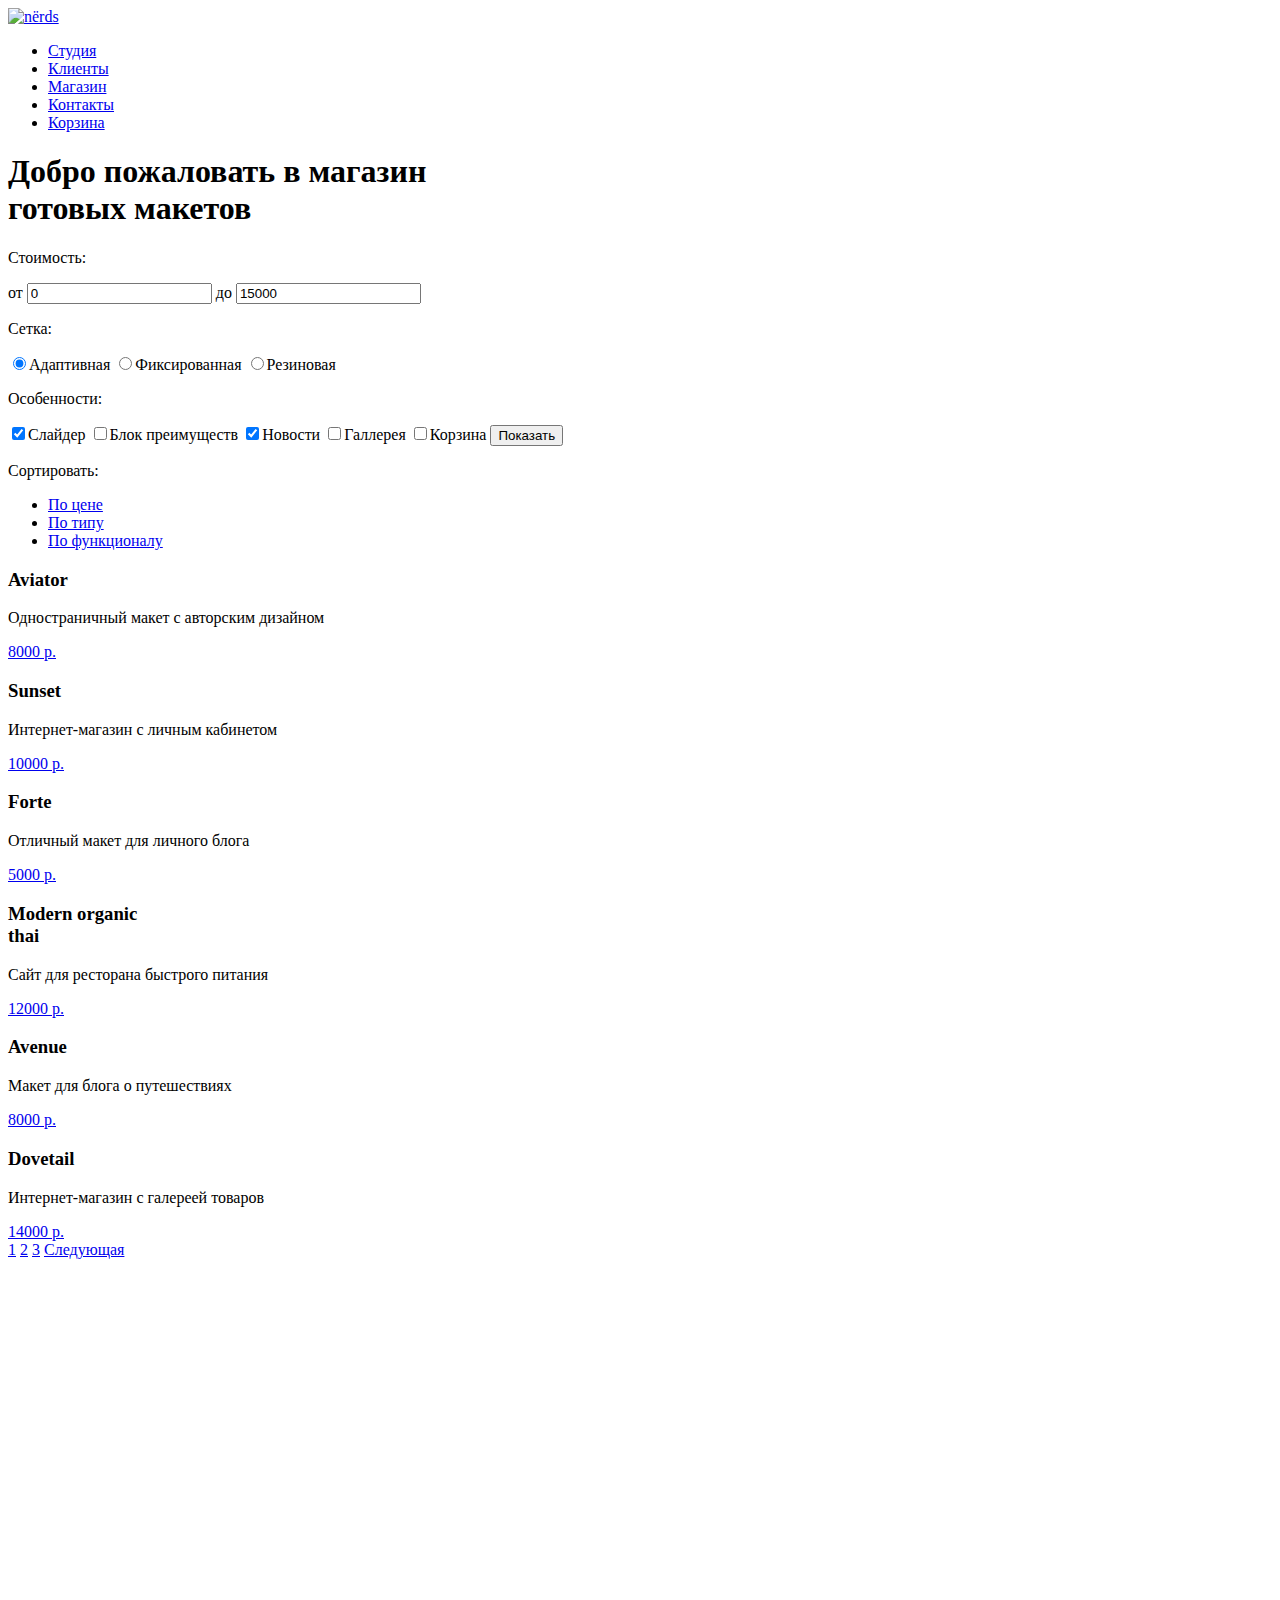
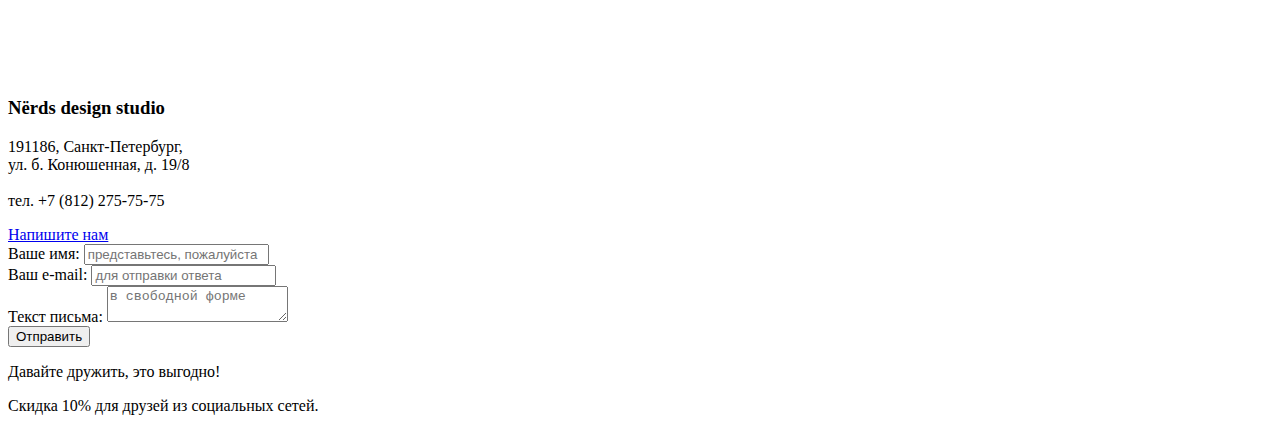
==== catalog.html @ 2c65c2f6 "Загрузил финальную версию проекта" ====
<!doctype html>
<html lang="ru">
    <head>
        <meta charset="utf-8">
        <title>NЁRDS</title>
        <link rel="stylesheet" type="text/css" href="css/style.css">
        <link rel="stylesheet" type="text/css" href="css/normalize.css">
    </head>
    <body>
				<header class="catalog-header clearfix">																																														<!-- навигация -->
						<div class="container">
								<a class="" href="#"><img alt="nёrds" class="logo" src="img/logo.png" width="139" height="56"></a>						<!-- лого - ссылка домой -->
								<div class="nav">		
										<ul class="nav-ul">																																										<!-- список ссылок -->
												<li class="nav-link">																															<!-- пункт меню -->
														<a class="nav-a" href="index.html">Студия</a>																									<!-- ссылка -->
												</li>		
												<li class="nav-link">
														<a class="nav-a" href="#">Клиенты</a>
												</li>
												<li class="nav-link active">
														<a class="nav-a" href="catalog.html">Магазин</a>
												</li>
												<li class="nav-link">
														<a class="nav-a" href="#">Контакты</a>
												</li>
												<li class="nav-link">
														<a class="nav-a basket" href="#">Корзина</a>
												</li>
										</ul>
								</div>
						</div>
 								<h1 class="title">
								Добро пожаловать в магазин<br>
							     	готовых макетов
								</h1>																																			<!-- заголовок -->
			</header>
			<main class="container clearfix">																																			<!-- всё -->
																																													<!-- фильтры - сделать-->
						<form action="form.php" method="GET" class="filters">
						<p class="filters-tag">Стоимость:</p>
						<div class="range-filter">
							<div class="range-controls">
								<div class="scale">
									<div class="bar"></div>
								</div>
								<div class="toggle toggle-min"></div>
								<div class="toggle toggle-max"></div>
							</div>
							<div class="price-controls">
								<label class="min-price">от <input name="min-price" type="text" value="0"></label>
								<label class="max-price">до <input name="max-price" type="text" value="15000"></label>
							</div>
						</div>
						<p class="filters-tag">Сетка:</p>
						<div class="grid">
							<label class="custom-radio"><input class="radio-btn" type="radio" name="web" value="adaptive" checked><span class="radio-text">Адаптивная</span></label>
							<label class="custom-radio"><input class="radio-btn" type="radio" name="web" value="fixed"><span class="radio-text">Фиксированная</span></label>
							<label class="custom-radio"><input class="radio-btn" type="radio" name="web" value="draggable"><span class="radio-text">Резиновая</span></label>
						</div>
						<p class="filters-tag">Особенности:</p>
						<div class="specials">
							<label class="custom-box"><input class="checkbox" type="checkbox" name="specs" value="slider" checked><span class="box-text">Слайдер</span></label>
							<label class="custom-box"><input class="checkbox" type="checkbox" name="specs" value="advantages"><span class="box-text">Блок преимуществ</span></label>
							<label class="custom-box"><input class="checkbox" type="checkbox" name="specs" value="news" checked><span class="box-text">Новости</span></label>
							<label class="custom-box"><input class="checkbox" type="checkbox" name="specs" value="gallery"><span class="box-text">Галлерея</span></label>
							<label class="custom-box"><input class="checkbox" type="checkbox" name="specs" value="basket"><span class="box-text">Корзина</span></label>
						<input type="button" class="filter-btn" value="Показать"> 
						</div>
						</form>
						<div class="sort-by">                   																							<!-- сортировка - часть -->
							<p class="sort">Сортировать:</p>
							<ul class="how-sort">
								<li><a class="sort-type" href="#">По цене</a></li>
								<li><a class="sort-type" href="#">По типу</a></li>
								<li><a class="sort-type" href="#">По функционалу</a></li>
							</ul>
							<div class="arrows">    							  																			 		<!-- стрелочки -->        
  							<a href="#" class="arrow down"></a>
								<a href="#" class="arrow up"></a>
							</div>
						</div>
						<div class="examples">  																															<!-- макеты -->
							<div class="example aviator clearfix">																																<!-- макет (остальные устроены так же) -->
							<div class="item-header"></div>							
							<div class="example-text">																																<!-- всплывающая информация о макете -->
									<h3 class="example-h3">Aviator</h3>
									<p class="example-p">Одностраничный макет с авторским дизайном</p>
									<a class="example-btn red" href="#">8000 р.</a>
								</div>
							</div>
							<div class="example sunset clearfix">
							<div class="item-header"></div>
								<div class="example-text">
									<h3 class="example-h3">Sunset</h3>
									<p class="example-p">Интернет-магазин с личным кабинетом</p>
									<a class="example-btn red" href="#">10000 р.</a>
								</div>
							</div>
							<div class="example forte clearfix">
							<div class="item-header"></div>
								<div class="example-text">
									<h3 class="example-h3">Forte</h3>
									<p class="example-p">Oтличный макет для личного блога</p>
									<a class="example-btn red" href="#">5000 р.</a>
								</div>
							</div>
							<div class="example thai clearfix">
							<div class="item-header"></div>
								<div class="example-text">
									<h3 class="example-h3">Modern organic<br> thai</h3>
									<p class="example-p">Cайт для ресторана быстрого питания</p>
									<a class="example-btn red" href="#">12000 р.</a>
								</div>
							</div>
							<div class="example avenue clearfix">
								<div class="item-header"></div>
								<div class="example-text">
									<h3 class="example-h3">Avenue</h3>
									<p class="example-p">Макет для блога о путешествиях</p>
									<a class="example-btn red" href="#">8000 р.</a>
								</div>
							</div>
							<div class="example dovetail clearfix">								
							<div class="item-header"></div>
								<div class="example-text">
									<h3 class="example-h3">Dovetail</h3>
									<p class="example-p">Интернет-магазин с галереей товаров</p>
									<a class="example-btn red" href="#">14000 р.</a>
								</div>
							</div>
						</div>
						<div class="pages">         														<!-- страницы -->
								<a href="#" class="page page-active">1</a>
								<a href="#" class="page">2</a>
								<a href="#" class="page">3</a>
								<a href="#" class="page next-page">Следующая</a>
						</div>
			</main>
				<div class="container">																																						<!-- карта+контакты+окно -->
						<div class="">																																						<!-- карта+контакты+окно -->
							<div class="map">																																						<!-- карта -->
									<iframe class="frame" src="https://www.google.com/maps/embed?pb=!1m18!1m12!1m3!1d1998.6037999040354!2d30.322010416394033!3d59.938716271971415!2m3!1f0!2f0!3f0!3m2!1i1024!2i768!4f13.1!3m3!1m2!1s0x4696310fca5ba729%3a0xea9c53d4493c879f!2sbolshaya+konyushennaya+ul.%2c+19%2c+sankt-peterburg%2c+russia%2c+191186!5e0!3m2!1sen!2s!4v1441888483426" height="416" width="1200" style="border:0" allowfullscreen></iframe>
									<div class="contacts clearfix">																																					<!-- контакты -->
											<h3 class="contacts-h3">Nёrds design studio</h3>
											<p class="contacts-text">
												191186, Санкт-Петербург,<br>
												 ул. б. Конюшенная, д. 19/8<br>
												<br>
												 тел. +7 (812) 275-75-75
											</p>
											<a class="contacts-btn red" id="contacts-btn" href="#">Напишите нам</a>
									</div>
							</div>
							<div class="form">
								<a class="cross" id="close"></a>
								<form name="write-us" method="post">
									<div class="name write-us-block">
										<label>
											<span class="form-p">Ваше имя:</span>
											<input class="form-text " type="text" placeholder="представьтесь, пожалуйста">
										</label>
									</div>
									<div class="mail write-us-block clearfix">
										<label>
											<span class="form-p">Ваш e-mail:</span>
											<input class="form-text " type="text" placeholder="для отправки ответа">
										</label>
									</div>
									<div class="comment">
										<label>
											<span class="form-p">Текст письма:</span>
											<textarea class="form-text textarea" placeholder="в свободной форме" ></textarea>
										</label>
									</div>
								</form>
								<button type="submit" class="form-btn red">Отправить</button>
							</div>
						</div>
				</div>
				<footer class="footer clearfix">																																						<!-- футер -->																																					<!-- содержимое -->
						<div class="container">																																					<!-- соц-ссылки -->
								<div class="social-btns">																																					<!-- соц-ссылки -->
									<a class="social-btn vk" href="#"></a>
									<a class="social-btn fb" href="#"></a>
									<a class="social-btn inst" href="#"></a>
								</div>		
								<div class="footer-text">																																					<!-- текст -->
									<p class="footer-h1">Давайте дружить, это выгодно!</p>
									<p class="footer-p">Скидка 10% для друзей из социальных сетей.</p>
								</div>
						</div>
				</footer>
    </body>
</html>
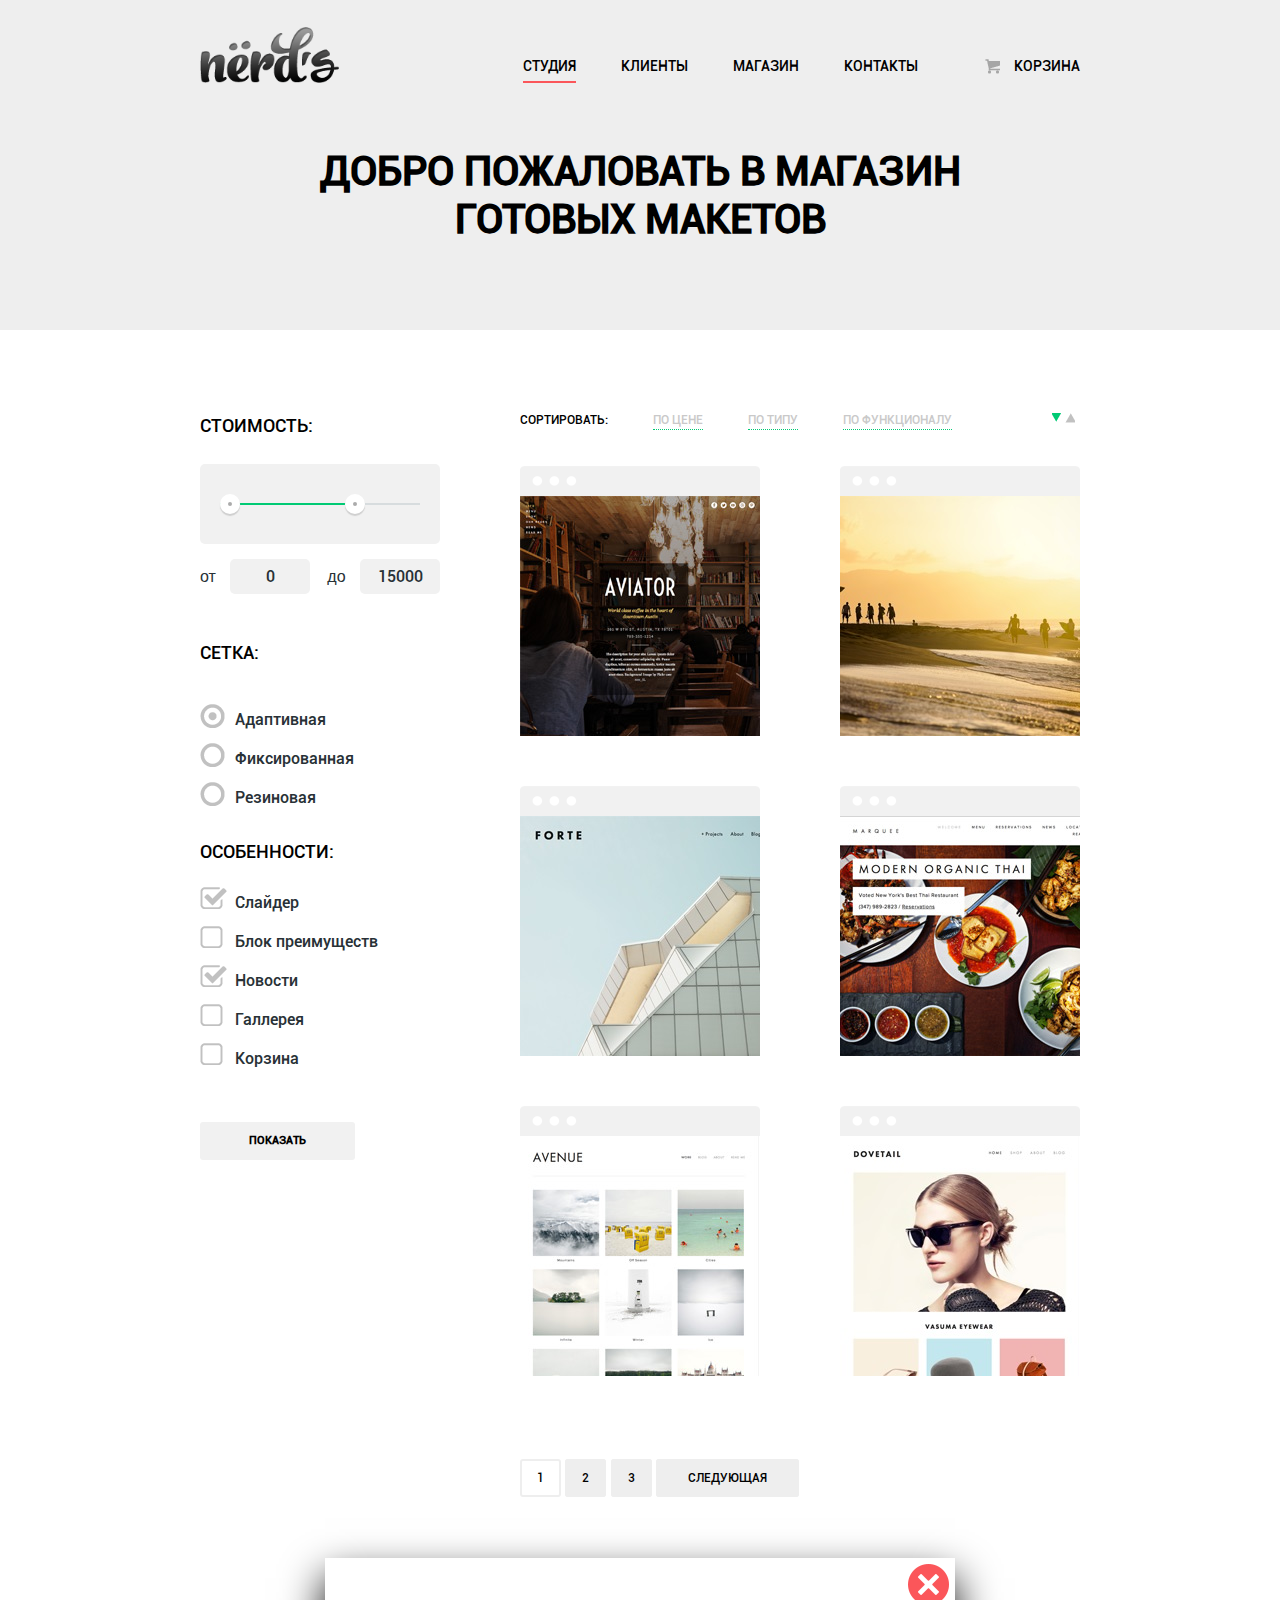
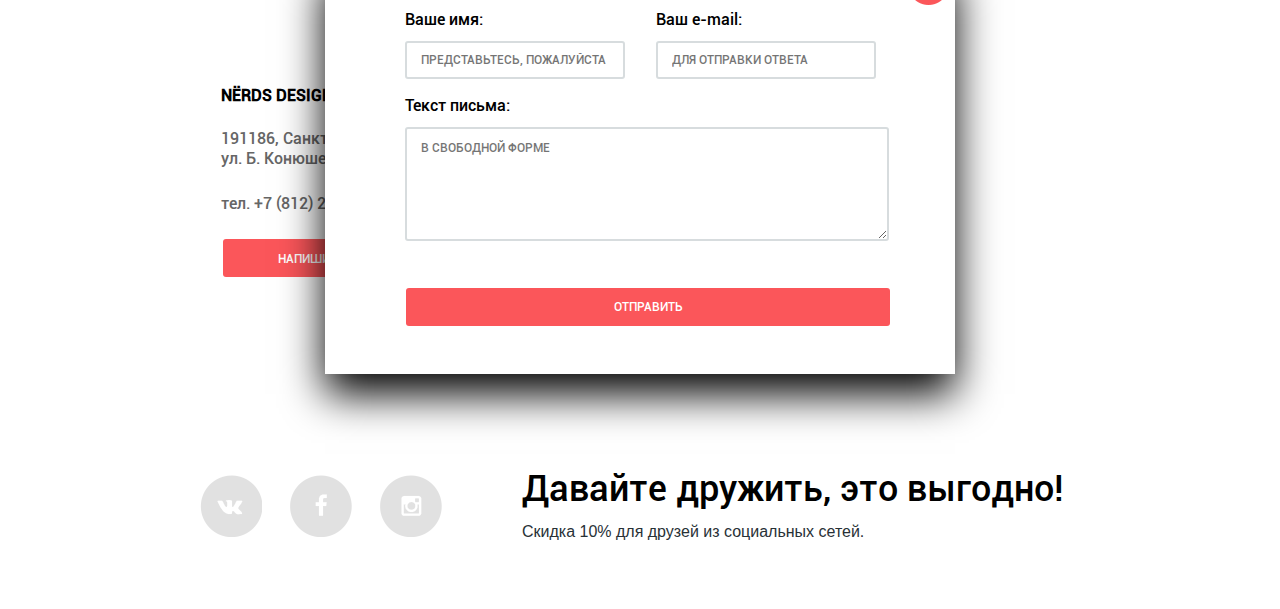
==== commit 8bfc547b: "Add files via upload" ====
--- a/catalog.html
+++ b/catalog.html
@@ -1,43 +1,40 @@
-<!doctype html>
+<!DOCTYPE html>
 <html lang="ru">
-    <head>
-        <meta charset="utf-8">
-        <title>NЁRDS</title>
-        <link rel="stylesheet" type="text/css" href="css/style.css">
-        <link rel="stylesheet" type="text/css" href="css/normalize.css">
-    </head>
-    <body>
-				<header class="catalog-header clearfix">																																														<!-- навигация -->
-						<div class="container">
-								<a class="" href="#"><img alt="nёrds" class="logo" src="img/logo.png" width="139" height="56"></a>						<!-- лого - ссылка домой -->
-								<div class="nav">		
-										<ul class="nav-ul">																																										<!-- список ссылок -->
-												<li class="nav-link">																															<!-- пункт меню -->
-														<a class="nav-a" href="index.html">Студия</a>																									<!-- ссылка -->
-												</li>		
-												<li class="nav-link">
-														<a class="nav-a" href="#">Клиенты</a>
-												</li>
-												<li class="nav-link active">
-														<a class="nav-a" href="catalog.html">Магазин</a>
-												</li>
-												<li class="nav-link">
-														<a class="nav-a" href="#">Контакты</a>
-												</li>
-												<li class="nav-link">
-														<a class="nav-a basket" href="#">Корзина</a>
-												</li>
-										</ul>
-								</div>
-						</div>
- 								<h1 class="title">
-								Добро пожаловать в магазин<br>
-							     	готовых макетов
-								</h1>																																			<!-- заголовок -->
-			</header>
-			<main class="container clearfix">																																			<!-- всё -->
-																																													<!-- фильтры - сделать-->
-						<form action="form.php" method="GET" class="filters">
+<head>
+	<meta charset="utf-8">
+	<title>NЁRDS</title>
+	<link rel="stylesheet" type="text/css" href="css/normalize.css">
+	<link rel="stylesheet" type="text/css" href="css/style.css">
+</head>
+<body class="container">
+		<header class="header clearfix"><!-- навигация -->
+			<a class="" href="#"><img alt="NЁRDS" class="logo" src="img/logo.png" width="139" height="56"></a><!-- лого - ссылка домой -->
+			<div class="nav">
+				<ul class="nav-ul"><!-- список ссылок -->
+					<li class="nav-link active">	<!-- пункт меню -->
+						<a class="nav-a" href="index.html">Студия</a>	<!-- ссылка -->
+					</li>
+					<li class="nav-link">
+						<a class="nav-a" href="#">Клиенты</a>
+					</li>
+					<li class="nav-link">
+						<a class="nav-a" href="catalog.html">Магазин</a>
+					</li>
+					<li class="nav-link">
+						<a class="nav-a" href="#">Контакты</a>
+					</li>
+					<li class="nav-link">
+						<a class="nav-a basket" href="#">Корзина</a>
+					</li>
+				</ul>
+			</div>
+ 			<h1 class="title">
+				Добро пожаловать в магазин<br>
+			 	готовых макетов
+			</h1>																																			<!-- заголовок -->
+		</header>
+		<main class=" clearfix">																																			<!-- всё -->
+					<form action="form.php" method="GET" class="filters">
 						<p class="filters-tag">Стоимость:</p>
 						<div class="range-filter">
 							<div class="range-controls">
@@ -65,9 +62,9 @@
 							<label class="custom-box"><input class="checkbox" type="checkbox" name="specs" value="news" checked><span class="box-text">Новости</span></label>
 							<label class="custom-box"><input class="checkbox" type="checkbox" name="specs" value="gallery"><span class="box-text">Галлерея</span></label>
 							<label class="custom-box"><input class="checkbox" type="checkbox" name="specs" value="basket"><span class="box-text">Корзина</span></label>
+						</div>
 						<input type="button" class="filter-btn" value="Показать"> 
-						</div>
-						</form>
+					</form>
 						<div class="sort-by">                   																							<!-- сортировка - часть -->
 							<p class="sort">Сортировать:</p>
 							<ul class="how-sort">
@@ -137,59 +134,52 @@
 								<a href="#" class="page next-page">Следующая</a>
 						</div>
 			</main>
-				<div class="container">																																						<!-- карта+контакты+окно -->
-						<div class="">																																						<!-- карта+контакты+окно -->
-							<div class="map">																																						<!-- карта -->
-									<iframe class="frame" src="https://www.google.com/maps/embed?pb=!1m18!1m12!1m3!1d1998.6037999040354!2d30.322010416394033!3d59.938716271971415!2m3!1f0!2f0!3f0!3m2!1i1024!2i768!4f13.1!3m3!1m2!1s0x4696310fca5ba729%3a0xea9c53d4493c879f!2sbolshaya+konyushennaya+ul.%2c+19%2c+sankt-peterburg%2c+russia%2c+191186!5e0!3m2!1sen!2s!4v1441888483426" height="416" width="1200" style="border:0" allowfullscreen></iframe>
-									<div class="contacts clearfix">																																					<!-- контакты -->
-											<h3 class="contacts-h3">Nёrds design studio</h3>
-											<p class="contacts-text">
-												191186, Санкт-Петербург,<br>
-												 ул. б. Конюшенная, д. 19/8<br>
-												<br>
-												 тел. +7 (812) 275-75-75
-											</p>
-											<a class="contacts-btn red" id="contacts-btn" href="#">Напишите нам</a>
-									</div>
-							</div>
-							<div class="form">
-								<a class="cross" id="close"></a>
-								<form name="write-us" method="post">
-									<div class="name write-us-block">
-										<label>
-											<span class="form-p">Ваше имя:</span>
-											<input class="form-text " type="text" placeholder="представьтесь, пожалуйста">
-										</label>
-									</div>
-									<div class="mail write-us-block clearfix">
-										<label>
-											<span class="form-p">Ваш e-mail:</span>
-											<input class="form-text " type="text" placeholder="для отправки ответа">
-										</label>
-									</div>
-									<div class="comment">
-										<label>
-											<span class="form-p">Текст письма:</span>
-											<textarea class="form-text textarea" placeholder="в свободной форме" ></textarea>
-										</label>
-									</div>
-								</form>
-								<button type="submit" class="form-btn red">Отправить</button>
-							</div>
-						</div>
+		<div class="map"><!-- карта -->
+			<iframe class="frame" src="https://www.google.com/maps/embed?pb=!1m18!1m12!1m3!1d1998.6037999040354!2d30.322010416394033!3d59.938716271971415!2m3!1f0!2f0!3f0!3m2!1i1024!2i768!4f13.1!3m3!1m2!1s0x4696310fca5ba729%3A0xea9c53d4493c879f!2sBolshaya+Konyushennaya+ul.%2C+19%2C+Sankt-Peterburg%2C+Russia%2C+191186!5e0!3m2!1sen!2s!4v1441888483426" height="416" width="100%" style="border:0" allowfullscreen></iframe>
+			<div class="contacts clearfix"><!-- контакты -->
+				<h3 class="contacts-h3">NЁRDS DESIGN STUDIO</h3>
+				<p class="contacts-text">
+					191186, Санкт-Петербург,<br>
+					ул. Б. Конюшенная, д. 19/8
+				</p>
+				<p class="contacts-text">тел. +7 (812) 275-75-75</p>
+				<a class="contacts-btn red">Напишите нам</a>
+			</div>
+		</div>
+		<div class="form">
+			<span class="cross"></span>
+			<form name="write-us" method="post" action="form.php">
+				<div class="name write-us-block">
+					<label>
+						<span class="form-p">Ваше имя:</span>
+						<input class="form-text " type="text" placeholder="Представьтесь, пожалуйста">
+					</label>
 				</div>
-				<footer class="footer clearfix">																																						<!-- футер -->																																					<!-- содержимое -->
-						<div class="container">																																					<!-- соц-ссылки -->
-								<div class="social-btns">																																					<!-- соц-ссылки -->
-									<a class="social-btn vk" href="#"></a>
-									<a class="social-btn fb" href="#"></a>
-									<a class="social-btn inst" href="#"></a>
-								</div>		
-								<div class="footer-text">																																					<!-- текст -->
-									<p class="footer-h1">Давайте дружить, это выгодно!</p>
-									<p class="footer-p">Скидка 10% для друзей из социальных сетей.</p>
-								</div>
-						</div>
-				</footer>
-    </body>
+				<div class="mail write-us-block clearfix">
+					<label>
+						<span class="form-p">Ваш e-mail:</span>
+						<input class="form-text " type="text" placeholder="Для отправки ответа">
+					</label>
+				</div>
+				<div class="comment">
+					<label>
+						<span class="form-p">Текст письма:</span>
+						<textarea class="form-text textarea" placeholder="В свободной форме" ></textarea>
+					</label>
+				</div>
+			</form>
+		<button type="submit" class="form-btn red">Отправить</button>
+		</div>
+		<footer class="footer clearfix"><!-- футер -->	<!-- содержимое -->
+			<div class="social-btns">	<!-- соц-ссылки -->
+				<a class="social-btn vk" href="#"></a>
+				<a class="social-btn fb" href="#"></a>
+				<a class="social-btn inst" href="#"></a>
+			</div>
+			<div class="footer-text">	<!-- текст -->
+				<p class="footer-h1">Давайте дружить, это выгодно!</p>
+				<p class="footer-p">Скидка 10% для друзей из социальных сетей.</p>
+			</div>
+		</footer>
+	</body>
 </html>--- a/css/style.css
+++ b/css/style.css
@@ -0,0 +1,1001 @@
+@font-face{
+	font-family:Roboto;
+	src:url("../fonts/roboto/Roboto-Black.ttf");
+	src:url("../fonts/roboto/Roboto-Blackitalic.ttf");
+	src:url("../fonts/roboto/Roboto-Bold.ttf");
+	src:url("../fonts/roboto/Roboto-BoldCondensed.ttf");
+	src:url("../fonts/roboto/Roboto-BoldCondensedItalic.ttf");
+	src:url("../fonts/roboto/Roboto-BoldItalic.ttf");
+	src:url("../fonts/roboto/Roboto-Condensed.ttf");
+	src:url("../fonts/roboto/Roboto-CondensedItalic.ttf");
+	src:url("../fonts/roboto/Roboto-Italic.ttf");
+	src:url("../fonts/roboto/Roboto-Light.ttf");
+	src:url("../fonts/roboto/Roboto-LightItalic.ttf");
+	src:url("../fonts/roboto/Roboto-MediumItalic.ttf");
+	src:url("../fonts/roboto/Roboto-Regular.ttf");
+	src:url("../fonts/roboto/Roboto-Thin.ttf");
+	src:url("../fonts/roboto/Roboto-ThinItalic.ttf");
+	src:url("../fonts/roboto/Roboto-Medium.ttf");
+}
+html,body{
+	margin:0;
+	padding:0;
+}
+body{													/*базовые стили*/
+	color:#283136;
+	font-family:"Roboto-Medium", "Arial",  sans-serif;
+	font-size:16px;
+	line-height:16px;
+	margin:0;
+	padding:0;
+	font-weight:500;
+	font-style:normal;
+	background:white;
+	overflow-x:hidden;
+}
+.clearfix:after{
+	content:'';
+	display:block;
+	clear:both;
+}		
+.container{
+	width:880px;
+	margin:0 auto;
+}
+															/*мои стили*/
+															/*стили для хедера обоих страниц*/
+.header{
+	padding:0 100%;
+	margin:0 -100%;
+	background-color:#eee;
+}	
+															/*стили для слайдера*/
+															
+.slider{
+	display:block;
+	width:880px;
+	height:310px;
+	float: left;
+}
+.slider input[type=radio]{
+	display:none;
+}
+.slider-controls{
+	width:200px;
+	height:10px;
+	margin:250px 38.65% 0;
+	float:left;
+	text-align:center;
+}
+.slider-controls label{
+	display:inline-block;
+	width:4px;
+	height:4px;
+	margin:0 3px;
+	background:white;
+	border:3px solid white;
+	vertical-align:top;
+	border-radius:50%;
+	cursor:pointer;
+}
+#btn-1:checked ~ .slider-controls label[for="btn-1"],
+#btn-2:checked ~ .slider-controls label[for="btn-2"],
+#btn-3:checked ~ .slider-controls label[for="btn-3"]{ 
+	background:#c1c1c1;
+}
+.slide{
+	width:100%;
+	height:310px;
+	margin:38px 0 0;
+}
+.slide-text{
+	margin:-215px 0 0;
+	float:left;
+	color:#283136;
+}
+.slide:nth-child(2) .slide-title{
+	width: 490px;
+}
+.slide-title{
+	width:340px;
+	margin: 34px 0 0;
+	font-size:36px;
+	line-height:36px;
+	font-weight:bold;
+	color:black;
+}
+.slide-text p{
+	width:450px;
+	margin:21px 0 0;
+  font-size:16px;
+  font-family:"Roboto", "Arial", sans-serif;
+	font-weight: normal;
+  line-height:22px;
+  text-align:left;
+}
+.slide:last-child .slide-text p{
+	width:470px;
+}
+.slide .btn{
+	margin: -25px 0 0;
+	border-radius:3px;
+	border:none;
+	color:white;
+	text-align:center;
+	font-size:12px;
+	font-family:"Roboto", "Arial",  sans-serif;
+	text-decoration:none;
+	text-transform:uppercase;
+	display:block;
+	float:left;
+	padding:12px 70px;
+}
+.slide .btn:active{
+	padding:9px 70px 12px;
+}
+.slide:nth-child(1){
+	background-image:url("../img/slider-bg.png");
+	background-repeat:no-repeat;
+	background-position:100% 17px;
+}
+.slide:nth-child(2){
+	background-image:url("../img/slider-bg-2.png");
+	background-repeat:no-repeat;
+	background-position:100% 22px;
+}
+.slide:nth-child(3){
+	background-image:url("../img/slider-bg-3.png");
+	background-repeat:no-repeat;
+	background-position:100% -10px;
+}
+.slide{
+	display:none;
+}
+#btn-1:checked ~ .slides .slide:nth-child(1){ 
+	display:block;
+}
+#btn-2:checked ~ .slides .slide:nth-child(2){ 
+	display:block;
+}
+#btn-3:checked ~ .slides .slide:nth-child(3){ 
+	display:block;
+}							
+															/*стили для слайдера - конец*/
+															/*стили для навигации меню*/
+.nav{
+	float:right;
+	margin:35px 0 0 0;
+}
+.logo{
+	margin:27px 0 0 0;
+	float:left;
+}
+.nav-link{
+	list-style:none;
+	float:left;
+	margin:0 45px 0 0;
+}
+.nav-link:last-child{
+	margin:0;
+}
+.active{
+	border-bottom:2px solid #fb565a;
+}
+.basket{
+	margin-left:22px;
+	padding:0 0 0 29px;
+	float: right;
+	background-image:url("../img/cart.png");
+	background-repeat:no-repeat;
+	background-position: 0 8px;
+}
+.basket:hover{
+	background-image:url("../img/cart-hover.png");
+}
+.basket:active{
+	background-image:url("../img/cart-active.png");
+}
+.nav-a{
+	text-decoration:none;
+	text-transform:uppercase;
+	color:black;
+	font-size:14px;
+	line-height:30px;
+	font-family:"Roboto", "Arial",  sans-serif;
+}
+.nav-a:hover{
+	color:#fb565a;
+}
+.nav-a:active{
+	color:#a8a8a8;
+}
+.title{
+	width:100%;
+	text-decoration:none;
+	text-transform:uppercase;
+	color:black;
+	font-size:40px;
+	line-height: 1.2em;
+	font-family:"Roboto", "Arial",  sans-serif;
+	margin:65px 0 86px;
+	text-align:center;
+	float:left;
+}													/*стили для хедера - конец  */
+															/*   ЗАВЕРШЕНО   */
+															/*   стили тела сайта   */
+.services{
+	margin:80px 0 0;
+	padding-bottom:80px;
+	border-bottom:2px solid #eee;
+}
+.services-block{
+	margin-right:80px;
+	float:left;
+	width:240px;
+	height:300px;
+}
+.services-block:last-child{
+	margin-right:0;
+}
+.services-block img{
+	float: left;
+}
+.services-p{
+  width:232px;
+  height:38px;
+	margin:0 0 28px;
+	color:#283136;
+	font-size:15px;
+	font-family:"Roboto", "Arial",  sans-serif;
+  text-align:left;
+	line-height:22px;
+	float: left;
+}			
+.services-h2{
+	margin:26px 0 28px;
+	color:black;
+	font-size:18px;
+	font-family:"Roboto", "Arial",  sans-serif;
+	text-decoration:none;
+	text-transform:uppercase;
+  line-height:18px;
+  text-align:left;
+	float: left;
+	font-weight: normal;
+}
+.service-btn{
+	width:140px;
+  height:26px;
+	border-radius:3px;
+	border:none;
+	color:white;
+	text-align:center;
+	font-size:12px;
+	font-family:"Roboto", "Arial",  sans-serif;
+	text-decoration:none;
+	text-transform:uppercase;
+	display:block;
+	padding-top:12px;
+	float: left;
+}
+.service-btn:active{
+	padding-top:9px;
+}
+.red{
+	background-color:#fb565a;
+}
+.red:hover{
+	background-color:#d6494d;
+}
+.red:active{
+	background-color:#b63538;
+	border-top:3px solid #9b2d30;
+}
+.green{
+	background-color:#00ca74;
+}
+.green:hover{
+	background-color:#01a25e;
+}
+.green:active{
+	background-color:#009053;
+	border-top:3px solid #007b47;
+}
+.yellow{
+	background-color:#efc84a;
+}	
+.yellow:hover{
+	background-color:#d6ae2c;
+}	
+.yellow:active{
+	background-color:#c09b24;
+	border-top:3px solid #a3841f;
+}	
+.about{
+	margin:72px 0 0;
+	border-bottom:2px solid #eee;
+	width:880px; 
+	padding-bottom:73px;
+}
+.about-us{
+	float:left;
+}
+.about-us-h1{
+  font-size:36px;
+  line-height:36px;
+  font-family:"Roboto", "Arial",  sans-serif;
+  color:black;
+  text-align:left;
+	margin:0 0 21px 0;
+	line-height:1;
+}
+.about-us-text{
+	font-size:16px;
+	line-height:22px;
+  font-family:"Roboto", "Arial",  sans-serif;
+  color:#283136;
+  text-align:left;
+	margin:0 0 51px 0;
+}
+.about-us-h2{
+	font-size:16px;
+	line-height:22px;
+  font-family:"Roboto", "Arial",  sans-serif;
+  color:#283136;
+	text-transform:uppercase;
+	margin:0 0 6px;
+}
+.red-line-li{
+	margin:26px 0 0 -40px;
+	padding-left:37px;
+	font-size:15px;
+  font-family:"Roboto", "Arial",  sans-serif;
+  color:#283136;
+	list-style:none;
+	background-image:url("../img/red-line.png");
+	background-repeat:no-repeat;
+	background-position:0 6px;
+}
+.how-work{
+	float:right;
+}
+.since-logo{
+	margin:-14px 0 0 30px;
+}
+.date{
+	margin:31px 0 70px;
+	width:240px;
+	background:url("../img/grey-line.png") repeat-x 0 6px;
+	z-index:10;
+}
+.date-text{
+	padding:0 14px 0;
+	margin:0 62px 0;
+	text-transform:uppercase;
+	font-size:16px;
+	font-family:"Roboto-Black", "Arial", sans-serif;
+	background-color:white;
+	width:90px;
+	z-index:100;
+}
+.how-we-work-h2{	
+	font-size:15px;
+  font-family:"Roboto", "Arial", sans-serif;
+  color:#283136;
+	line-height:1;
+	text-transform:uppercase;
+	margin:0 0 30px;
+}
+.partner-logos{
+	width:880px;
+	margin:0 0 85px 0;
+	border-bottom:2px solid #eee;
+}
+.partner-logo{
+	background-repeat:no-repeat;
+	float:left;
+}
+.glukhanko{
+	margin:67px 120px 62px 12px;
+	height:37px;
+	width:198px;
+	background-image:url("../img/glukhanko.png");
+}
+.glukhanko:hover{
+	background-image:url("../img/glukhanko-hover-active.png");
+}
+.glukhanko:active{
+	background-image:url("../img/glukhanko-hover-active.png");
+}
+.academy{
+	margin:55px 120px 43px 0;
+	height:68px;
+	width:199px;
+	background-image:url("../img/academy.png");
+}
+.academy:hover{
+	background-image:url("../img/academy-hover-active.png");
+}
+.academy:active{
+	background-image:url("../img/academy-hover-active.png");
+}
+.borodinsky{
+	margin:45px 0 31px 0;
+	height:90px;
+	width:210px;
+	background-image:url("../img/borodinsky.png");
+}
+.borodinsky:hover{
+	background-image:url("../img/borodinsky-hover-active.png");
+}
+.borodinsky:active{
+	background-image:url("../img/borodinsky-hover-active.png");
+}
+.map{
+	height:416px;
+}
+.contacts{
+	width:250px;
+	height:240px;
+	position:relative;
+	left:0;
+	top:-335px;
+	background-color:white;
+}
+.contacts-h3{
+	text-transform:uppercase;
+	font-size:16px;
+	font-family:"Roboto", "Arial", sans-serif;
+	color:black;
+	padding:27px 0 25px 21px;
+	margin:0;
+	
+}
+.contacts-text{
+	color:#666;
+	font-size:16px;
+	font-family:"Roboto", "Arial", sans-serif;
+	margin:0 0 25px 21px;
+	line-height:20px;
+}
+.contacts-btn{
+	margin:8px 0 0 23px;
+	width:204px;
+  height:26px;
+	border-radius:3px;
+	border:none;
+	color:white;
+	text-align:center;
+	font-size:12px;
+	font-family:"Roboto", "Arial",  sans-serif;
+	text-decoration:none;
+	text-transform:uppercase;
+	display:block;
+	padding:12px 0 0;
+}
+.contacts-btn:active{
+	padding-top:9px;
+}
+.form{
+	display:block;
+	width:630px;
+	height:416px;
+	box-shadow:0 20px 40px 0 #000101;
+	margin:0 0 0 125px;
+	position:absolute;
+	top:1558px;
+	float:left;
+	background-color:white;
+	z-index:10;
+}
+.cross{
+	float:right;
+	display:block;
+	width:41px;
+	height:41px;
+	background-image:url("../img/close.png");
+	margin:6px 6px 0 0;
+	cursor:pointer;
+}	
+.form-p{
+	height: 10px;
+	color:black;
+	text-align:center;
+	font-size:16px;
+	font-family:"Roboto", "Arial",  sans-serif;
+	text-decoration:none;
+	display:inline;
+}
+.form-text{
+	height:34px;
+	width:188px;
+	border:2px solid #d7dcde;
+	border-radius:3px;
+	margin:13px 0 0 0;
+	padding: 0 14px;
+	text-transform:uppercase;
+	color:black;
+	font-family:"Roboto", "Arial",  sans-serif;
+	text-decoration:none;
+	text-transform:uppercase;
+  line-height:1.5;
+  text-align:left;
+	font-size:12px;
+}
+.write-us-block{
+	display:inline-block;
+	width:220px;
+	height:65px;
+}
+.textarea{
+	width:452px;
+	height:90px;
+	padding:10px 14px;
+}
+.form-text:hover{
+	border:2px solid #a2a9ac;
+}
+.form-text:focus{
+	border:2px solid #56bffb;
+}
+.name{
+	float:left;
+	margin:54px 0 0 80px;
+}
+.mail{
+	float:right;
+	margin:54px 32px 0 0;
+}
+.comment{
+	height: 142px;
+	margin:21px 80px 0;
+	float:left;
+	display:inline;
+}
+.form-btn{
+	width:484px;
+  height:38px;
+	margin:48px 0 49px 81px;
+	border-radius:3px;
+	border:none;
+	color:white;
+	text-align:center;
+	font-size:12px;
+	font-family:"Roboto", "Arial",  sans-serif;
+	text-decoration:none;
+	text-transform:uppercase;
+	display:block;
+	float:left;
+}
+.filters{
+	margin:81px 0 0 0;
+	float:left;
+	width:240px;
+}
+.range-filter{
+	float:left;
+  width:240px;
+}
+.range-controls{
+  position:relative;
+  height:41px;
+  padding-top:39px;
+  padding-right:20px;
+  padding-left:20px;
+  margin-bottom:15px;
+  border-radius:5px;
+  background:#f1f1f1;
+}
+.range-controls .scale{
+  height:2px;
+  background:#d7dcde;
+}
+.range-controls .bar{
+  width:70%;
+  height:2px;
+  background:#00ca74;
+}
+.range-controls .toggle{
+  position:absolute;
+  top:30px;
+  left:0px;
+  width:4px;
+  height:4px;
+  cursor:pointer;
+  border:8px solid #fff;
+  border-radius:50%;
+  background:#ababab;
+  box-shadow:0 2px 1px 0 #cfcfcf;
+}
+.range-controls .toggle-min{
+  left:20px;
+}
+.range-controls .toggle-max{
+  left:145px;
+}
+.price-controls{
+  font-size:0;
+}
+.price-controls label{
+  font-size:16px;
+  display:inline-block;
+  width:50%;
+}
+.max-price{
+  text-align:right;
+}
+.price-controls input{
+  font-family:'Roboto', 'Arial', "Arial", sans-serif;
+  font-size:16px;
+  width:60px;
+  margin-left:10px;
+  padding:8px 10px;
+  text-align:center;
+  color:#283136;
+  border:none;
+  border-radius:5px;
+  outline:none;
+  background:#f1f1f1;
+}
+.grid, .specials{
+	width:240px;
+	float:left;
+}
+.grid{
+	height:105px;
+}
+.specials{
+	height:177px;
+}
+.custom-radio, .custom-box{
+	height:0;
+	padding:0 0 22px;
+}
+.radio-text, .box-text{
+	width:100%;
+	color:#283136;
+	font-family:"Roboto", "Arial",  sans-serif;
+	text-decoration:none;
+	text-align:left;
+	font-size:16px;
+	line-height:20px;
+	float:left;
+	padding:6px 0 0 35px;
+}
+.custom-radio input{
+  width:0;
+	height:0;
+}
+.custom-radio input+span{
+	height:18px;
+	background:url("../img/radio-unchecked.png") no-repeat;
+	margin:0 0 15px;
+}
+.custom-radio input+span:hover{
+	background:url("../img/radio-unchecked-hover.png") no-repeat;
+}
+.custom-radio input:checked+span{  
+	background:url("../img/radio-checked.png") no-repeat;
+}
+.custom-radio input:checked+span:hover{  
+	background:url("../img/radio-checked-hover.png") no-repeat;
+}
+.custom-box input{
+  display:none;
+}
+.custom-box input+span{
+	height:16px;
+	background:url("../img/checkbox-unchecked.png") no-repeat;
+	margin:0 0 17px;
+}
+.custom-box input:checked+span{  
+	background:url("../img/checkbox-checked.png") no-repeat;
+}
+.custom-box input:checked+span:hover{  
+	background:url("../img/checkbox-checked-hover.png") no-repeat;
+}
+.filters-tag{
+	color:black;
+	font-family:"Roboto", "Arial",  sans-serif;
+	text-decoration:none;
+	text-transform:uppercase;
+	text-align:left;
+	font-size:18px;
+	line-height:30px;
+	float:left;
+	margin:44px 0 20px;
+}
+.filters-tag:first-child{
+	margin:0 0 23px;	
+}
+.filter-btn{
+	width:155px;
+  height:38px;
+	border-radius:3px;
+	border:none;
+	color:black;
+	text-align:center;
+	font-size:11px;
+	padding:0; 
+	font-family:"Roboto",  sans-serif;
+	text-decoration:none;
+	text-transform:uppercase;
+	font-weight:bold;
+	display:block;
+	float:left;
+	background-color:#f1f1f1;
+	outline:none;
+	margin:58px 0 0;
+}
+.filter-btn:hover{
+	background-color:#e5e5e5;
+}
+.filter-btn:active{
+	background-color:#d5d5d5;
+	border-top:3px solid #b5b5b5;
+	padding:0 0 3px 0;
+}
+.sort-by{
+	margin:81px 0 0 0;
+	float:right;
+	width:560px;
+	color:black;
+	font-family:"Roboto", "Arial", sans-serif;
+	text-decoration:none;
+	text-transform:uppercase;
+	font-size:12px;
+	line-height:18px;
+	display:block;
+}
+.sort, .how-sort li{
+	display:inline-block;
+	list-style:none;
+	float:left;
+	margin:0;
+}
+.how-sort{
+	margin:0;
+}
+.sort-type{
+	text-decoration:none;
+	float:left;
+	margin:0 0 0 45px;
+	color:#c9c9c9;
+	border-bottom:1px dotted #00ca74;
+}
+.sort-type:hover{
+	border-bottom:1px solid #00ca74;
+	color:black;
+}
+.sort-type:active{
+	border-bottom:none;
+	color:black;	
+}
+.arrows{
+	height:11px;
+	width:28px;
+	display:inline-block;
+	float:right;
+}
+.arrow{
+	display:inline-block;
+	height:11px;
+	width:10px;
+	background:url("../img/arrow.png") no-repeat;
+}
+.arrow:hover{
+	background:url("../img/arrow-hover-active.png") no-repeat;
+}
+.arrow:active{
+	background:url("../img/arrow-hover-active.png") no-repeat;
+}
+.down{
+	transform:rotate(180deg);
+	background:url("../img/arrow-working.png") no-repeat 0 2px;
+}
+.examples{
+	float:left;
+	margin:66px 0 0 80px;
+	width:560px;
+}
+.example:hover .item-header{
+background:url("../img/item-header-hover.png") no-repeat;
+}
+.example{
+	width:240px;
+	height:220px;
+	padding:20px 0 0;
+	background:none;
+	margin:0 0 80px;
+	float:left;
+	}
+.example:nth-child(2n){
+	margin:0 0 80px 80px;
+	}
+.item-header{
+	background:url("../img/item-header.png") no-repeat;
+	width:240px;
+	height:30px;
+	margin:-50px 0 20px;
+	display:block;
+}
+.example-text{
+	margin:0 20px 20px;
+	width:200px;
+	height:200px;
+	display:block;
+	opacity:0;
+	background-color:white;
+	}
+.example:hover .example-text{
+	opacity:1;
+	}
+.example-h3{
+	width:200px;
+	margin:36px 0 0;
+	color:black;
+	font-family:"Roboto", "Arial",  sans-serif;
+	text-decoration:none;
+	text-transform:uppercase;
+	text-align:center;
+	font-size:18px;
+	float:left;
+	line-height:24px;
+}
+.example-p{
+	margin:10px 0 31px 22px;
+	padding:0;
+	height:30px;
+	width:160px;
+	float:left;
+	text-align:center;
+	font-size:14px;
+	font-family:"Roboto", "Arial",  sans-serif;
+	text-decoration:none;
+	display:block;
+}
+.example-btn{
+	margin:0 0 30px 30px;
+	width:140px;
+  height:27px;
+	border-radius:3px;
+	border:none;
+	color:white;
+	text-align:center;
+	font-size:18px;
+	padding:11px 0 0 0; 
+	font-family:"Roboto", "Arial",  sans-serif;
+	text-decoration:none;
+	text-transform:uppercase;
+	display:block;
+	float:left;
+	outline:none;
+}
+.example-btn:active{
+	padding:8px 0 0 0;
+}
+.thai .example-p{
+	margin:8px 0 15px 20px;
+}
+.thai .example-btn{
+	margin:0 0 30px 30px;
+}
+.aviator{
+	background:url("../img/aviator.jpg") no-repeat;
+}
+.sunset{
+	background:url("../img/sunset.jpg") no-repeat;
+}
+.forte{
+	background:url("../img/forte.jpg") no-repeat;
+}
+.thai{
+	background:url("../img/thai.jpg") no-repeat;
+}
+.avenue{
+	background:url("../img/avenue.jpg") no-repeat;
+}
+.dovetail{
+	background:url("../img/dovetail.jpg") no-repeat;
+}
+.pages{
+	width:285px;
+	height:28px;
+	padding:13px 0 0;
+	display:block;
+	float:left;
+	margin:0 320px 80px;
+}
+.page{
+	text-align:center;
+	font-size:12px;
+	line-height:18px;
+	font-family:"Roboto", "Arial",  sans-serif;
+	width:34px;
+	height:34px;
+	padding:10px 15px;
+	color:black;
+	text-decoration:none;
+	text-transform:uppercase;	
+	background-color:#eee;
+	border:2px solid #eee;
+	border-radius:3px;
+}
+.page:last-child{
+	padding:10px 30px;
+}
+.page:active:not(.page-active){
+	border-top:3px solid #b5b5b5;
+}
+.page-active{
+	background-color:white;
+}
+											/*   стили тела сайта - конец  */
+											/*   стили футера   */
+.footer{
+	height:216px;
+	padding:0 100%;
+	margin:0 -100%;
+}
+.social-btns{
+	float:left;
+}
+.social-btn:first-child{
+	margin-left:0;
+}
+.social-btn{
+	margin:82px 28px 0 0;
+	float:left;
+	display:inline-block;
+	width:62px;
+	height:62px;
+}
+.social-btn:last-child{
+	margin-right:0px;
+}
+.footer-text{
+	float:left;
+	margin: 78px 0 0 80px;
+}
+.footer-h1{
+	margin: 0 0;
+	color:black;
+	text-align:center;
+	font-size:36px;
+	line-height:36px;
+	font-family:"Roboto", "Arial",  sans-serif;
+}
+.footer-p{
+	margin:14px 0 0;
+	text-align:left;
+	font-size:16px;
+	line-height:22px
+}
+.vk{
+	background:url("../img/vk.png");
+}
+.vk:hover{
+	background:url("../img/vk-hover.png");
+}
+.vk:active{
+	background:url("../img/vk-active.png");
+}
+.fb{
+	background:url("../img/fb.png");
+}
+.fb:hover{
+	background:url("../img/fb-hover.png");
+}
+.fb:active{
+	background:url("../img/fb-active.png");
+}
+.inst{
+	background:url("../img/inst.png");
+}
+.inst:hover{
+	background:url("../img/inst-hover.png");
+}
+.inst:active{
+	background:url("../img/inst-active.png");
+}
+															/*   стили футера - конец   */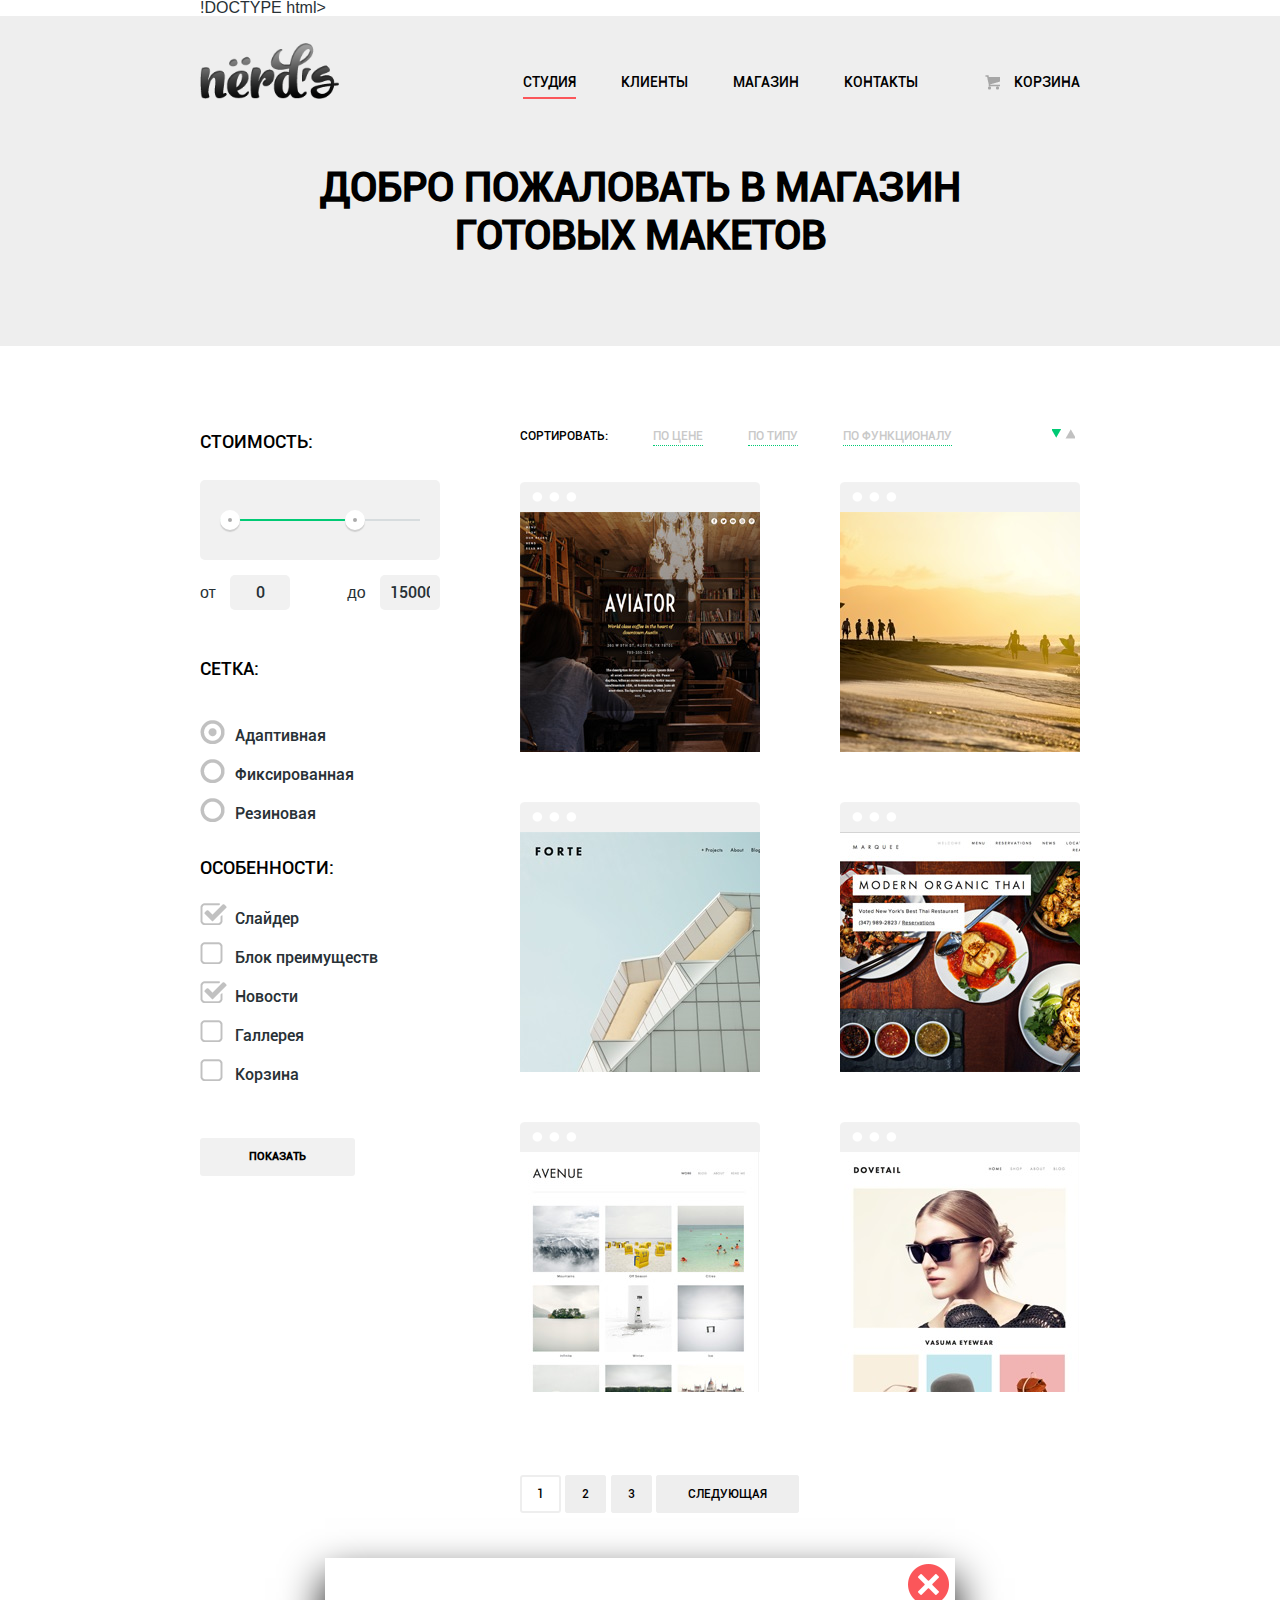
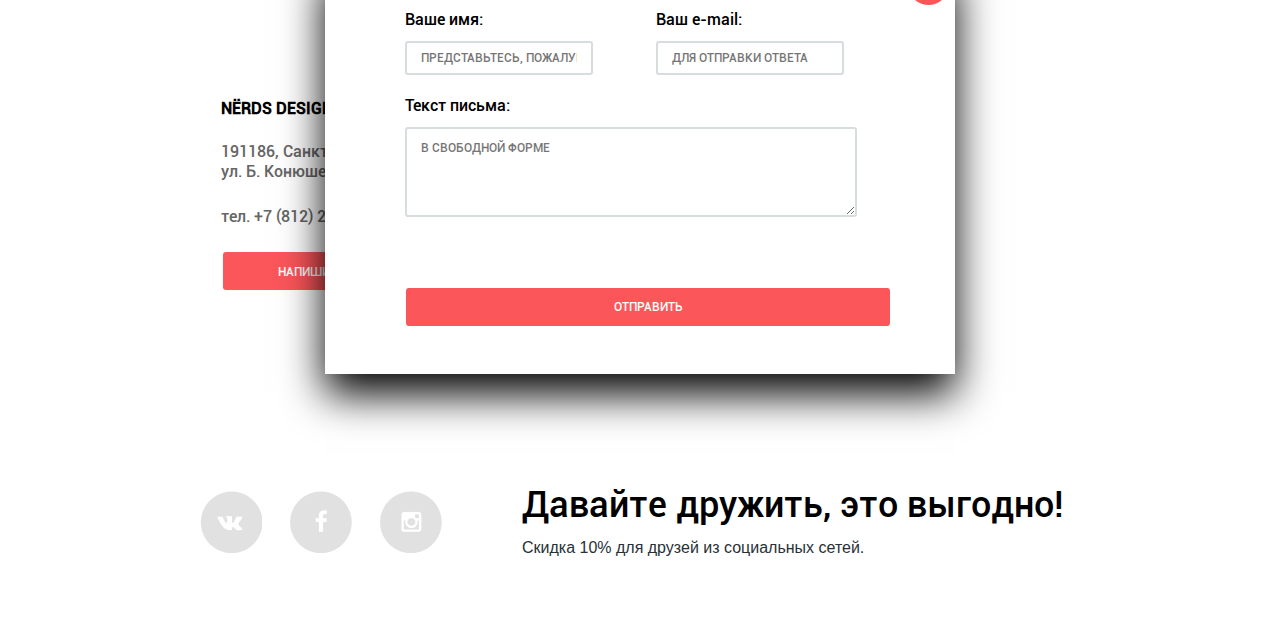
==== commit 5fcf7c21: "Add files via upload" ====
--- a/catalog.html
+++ b/catalog.html
@@ -1,4 +1,4 @@
-<!DOCTYPE html>
+!DOCTYPE html>
 <html lang="ru">
 <head>
 	<meta charset="utf-8">
@@ -28,112 +28,112 @@
 					</li>
 				</ul>
 			</div>
- 			<h1 class="title">
+			<h1 class="title">
 				Добро пожаловать в магазин<br>
-			 	готовых макетов
-			</h1>																																			<!-- заголовок -->
+				готовых макетов
+			</h1><!-- заголовок -->
 		</header>
-		<main class=" clearfix">																																			<!-- всё -->
-					<form action="form.php" method="GET" class="filters">
-						<p class="filters-tag">Стоимость:</p>
-						<div class="range-filter">
-							<div class="range-controls">
-								<div class="scale">
-									<div class="bar"></div>
-								</div>
-								<div class="toggle toggle-min"></div>
-								<div class="toggle toggle-max"></div>
-							</div>
-							<div class="price-controls">
-								<label class="min-price">от <input name="min-price" type="text" value="0"></label>
-								<label class="max-price">до <input name="max-price" type="text" value="15000"></label>
-							</div>
+		<main class=" clearfix"><!-- всё -->
+			<form action="form.php" method="GET" class="filters">
+				<p class="filters-tag">Стоимость:</p>
+				<div class="range-filter">
+					<div class="range-controls">
+						<div class="scale">
+							<div class="bar"></div>
 						</div>
-						<p class="filters-tag">Сетка:</p>
-						<div class="grid">
-							<label class="custom-radio"><input class="radio-btn" type="radio" name="web" value="adaptive" checked><span class="radio-text">Адаптивная</span></label>
-							<label class="custom-radio"><input class="radio-btn" type="radio" name="web" value="fixed"><span class="radio-text">Фиксированная</span></label>
-							<label class="custom-radio"><input class="radio-btn" type="radio" name="web" value="draggable"><span class="radio-text">Резиновая</span></label>
-						</div>
-						<p class="filters-tag">Особенности:</p>
-						<div class="specials">
-							<label class="custom-box"><input class="checkbox" type="checkbox" name="specs" value="slider" checked><span class="box-text">Слайдер</span></label>
-							<label class="custom-box"><input class="checkbox" type="checkbox" name="specs" value="advantages"><span class="box-text">Блок преимуществ</span></label>
-							<label class="custom-box"><input class="checkbox" type="checkbox" name="specs" value="news" checked><span class="box-text">Новости</span></label>
-							<label class="custom-box"><input class="checkbox" type="checkbox" name="specs" value="gallery"><span class="box-text">Галлерея</span></label>
-							<label class="custom-box"><input class="checkbox" type="checkbox" name="specs" value="basket"><span class="box-text">Корзина</span></label>
-						</div>
-						<input type="button" class="filter-btn" value="Показать"> 
-					</form>
-						<div class="sort-by">                   																							<!-- сортировка - часть -->
-							<p class="sort">Сортировать:</p>
-							<ul class="how-sort">
-								<li><a class="sort-type" href="#">По цене</a></li>
-								<li><a class="sort-type" href="#">По типу</a></li>
-								<li><a class="sort-type" href="#">По функционалу</a></li>
-							</ul>
-							<div class="arrows">    							  																			 		<!-- стрелочки -->        
-  							<a href="#" class="arrow down"></a>
-								<a href="#" class="arrow up"></a>
-							</div>
-						</div>
-						<div class="examples">  																															<!-- макеты -->
-							<div class="example aviator clearfix">																																<!-- макет (остальные устроены так же) -->
-							<div class="item-header"></div>							
-							<div class="example-text">																																<!-- всплывающая информация о макете -->
-									<h3 class="example-h3">Aviator</h3>
-									<p class="example-p">Одностраничный макет с авторским дизайном</p>
-									<a class="example-btn red" href="#">8000 р.</a>
-								</div>
-							</div>
-							<div class="example sunset clearfix">
-							<div class="item-header"></div>
-								<div class="example-text">
-									<h3 class="example-h3">Sunset</h3>
-									<p class="example-p">Интернет-магазин с личным кабинетом</p>
-									<a class="example-btn red" href="#">10000 р.</a>
-								</div>
-							</div>
-							<div class="example forte clearfix">
-							<div class="item-header"></div>
-								<div class="example-text">
-									<h3 class="example-h3">Forte</h3>
-									<p class="example-p">Oтличный макет для личного блога</p>
-									<a class="example-btn red" href="#">5000 р.</a>
-								</div>
-							</div>
-							<div class="example thai clearfix">
-							<div class="item-header"></div>
-								<div class="example-text">
-									<h3 class="example-h3">Modern organic<br> thai</h3>
-									<p class="example-p">Cайт для ресторана быстрого питания</p>
-									<a class="example-btn red" href="#">12000 р.</a>
-								</div>
-							</div>
-							<div class="example avenue clearfix">
-								<div class="item-header"></div>
-								<div class="example-text">
-									<h3 class="example-h3">Avenue</h3>
-									<p class="example-p">Макет для блога о путешествиях</p>
-									<a class="example-btn red" href="#">8000 р.</a>
-								</div>
-							</div>
-							<div class="example dovetail clearfix">								
-							<div class="item-header"></div>
-								<div class="example-text">
-									<h3 class="example-h3">Dovetail</h3>
-									<p class="example-p">Интернет-магазин с галереей товаров</p>
-									<a class="example-btn red" href="#">14000 р.</a>
-								</div>
-							</div>
-						</div>
-						<div class="pages">         														<!-- страницы -->
-								<a href="#" class="page page-active">1</a>
-								<a href="#" class="page">2</a>
-								<a href="#" class="page">3</a>
-								<a href="#" class="page next-page">Следующая</a>
-						</div>
-			</main>
+						<div class="toggle toggle-min"></div>
+						<div class="toggle toggle-max"></div>
+					</div>
+					<div class="price-controls">
+						<label class="min-price">от <input name="min-price" type="text" value="0"></label>
+						<label class="max-price">до <input name="max-price" type="text" value="15000"></label>
+					</div>
+				</div>
+				<p class="filters-tag">Сетка:</p>
+				<div class="grid">
+					<label class="custom-radio"><input class="radio-btn" type="radio" name="web" value="adaptive" checked><span class="radio-text">Адаптивная</span></label>
+					<label class="custom-radio"><input class="radio-btn" type="radio" name="web" value="fixed"><span class="radio-text">Фиксированная</span></label>
+					<label class="custom-radio"><input class="radio-btn" type="radio" name="web" value="draggable"><span class="radio-text">Резиновая</span></label>
+				</div>
+				<p class="filters-tag">Особенности:</p>
+				<div class="specials">
+					<label class="custom-box"><input class="checkbox" type="checkbox" name="specs" value="slider" checked><span class="box-text">Слайдер</span></label>
+					<label class="custom-box"><input class="checkbox" type="checkbox" name="specs" value="advantages"><span class="box-text">Блок преимуществ</span></label>
+					<label class="custom-box"><input class="checkbox" type="checkbox" name="specs" value="news" checked><span class="box-text">Новости</span></label>
+					<label class="custom-box"><input class="checkbox" type="checkbox" name="specs" value="gallery"><span class="box-text">Галлерея</span></label>
+					<label class="custom-box"><input class="checkbox" type="checkbox" name="specs" value="basket"><span class="box-text">Корзина</span></label>
+				</div>
+				<input type="button" class="filter-btn" value="Показать"> 
+			</form>
+			<div class="sort-by">                   <!-- сортировка - часть -->
+				<p class="sort">Сортировать:</p>
+				<ul class="how-sort">
+					<li><a class="sort-type" href="#">По цене</a></li>
+					<li><a class="sort-type" href="#">По типу</a></li>
+					<li><a class="sort-type" href="#">По функционалу</a></li>
+				</ul>
+				<div class="arrows">       <!-- стрелочки -->        
+					<a href="#" class="arrow down"></a>
+					<a href="#" class="arrow up"></a>
+				</div>
+			</div>
+			<div class="examples">  <!-- макеты -->
+				<div class="example aviator clearfix"><!-- макет (остальные устроены так же) -->
+					<div class="item-header"></div>
+					<div class="example-text"><!-- всплывающая информация о макете -->
+						<h3 class="example-h3">Aviator</h3>
+						<p class="example-p">Одностраничный макет с авторским дизайном</p>
+						<a class="example-btn red" href="#">8000 р.</a>
+					</div>
+				</div>
+				<div class="example sunset clearfix">
+					<div class="item-header"></div>
+					<div class="example-text">
+						<h3 class="example-h3">Sunset</h3>
+						<p class="example-p">Интернет-магазин с личным кабинетом</p>
+						<a class="example-btn red" href="#">10000 р.</a>
+					</div>
+				</div>
+				<div class="example forte clearfix">
+					<div class="item-header"></div>
+					<div class="example-text">
+						<h3 class="example-h3">Forte</h3>
+						<p class="example-p">Oтличный макет для личного блога</p>
+						<a class="example-btn red" href="#">5000 р.</a>
+					</div>
+				</div>
+				<div class="example thai clearfix">
+					<div class="item-header"></div>
+					<div class="example-text">
+						<h3 class="example-h3">Modern organic<br> thai</h3>
+						<p class="example-p">Cайт для ресторана быстрого питания</p>
+						<a class="example-btn red" href="#">12000 р.</a>
+					</div>
+				</div>
+				<div class="example avenue clearfix">
+					<div class="item-header"></div>
+					<div class="example-text">
+						<h3 class="example-h3">Avenue</h3>
+						<p class="example-p">Макет для блога о путешествиях</p>
+						<a class="example-btn red" href="#">8000 р.</a>
+					</div>
+				</div>
+				<div class="example dovetail clearfix">
+					<div class="item-header"></div>
+					<div class="example-text">
+						<h3 class="example-h3">Dovetail</h3>
+						<p class="example-p">Интернет-магазин с галереей товаров</p>
+						<a class="example-btn red" href="#">14000 р.</a>
+					</div>
+				</div>
+			</div>
+			<div class="pages">         <!-- страницы -->
+				<a href="#" class="page page-active">1</a>
+				<a href="#" class="page">2</a>
+				<a href="#" class="page">3</a>
+				<a href="#" class="page next-page">Следующая</a>
+			</div>
+		</main>
 		<div class="map"><!-- карта -->
 			<iframe class="frame" src="https://www.google.com/maps/embed?pb=!1m18!1m12!1m3!1d1998.6037999040354!2d30.322010416394033!3d59.938716271971415!2m3!1f0!2f0!3f0!3m2!1i1024!2i768!4f13.1!3m3!1m2!1s0x4696310fca5ba729%3A0xea9c53d4493c879f!2sBolshaya+Konyushennaya+ul.%2C+19%2C+Sankt-Peterburg%2C+Russia%2C+191186!5e0!3m2!1sen!2s!4v1441888483426" height="416" width="100%" style="border:0" allowfullscreen></iframe>
 			<div class="contacts clearfix"><!-- контакты -->
